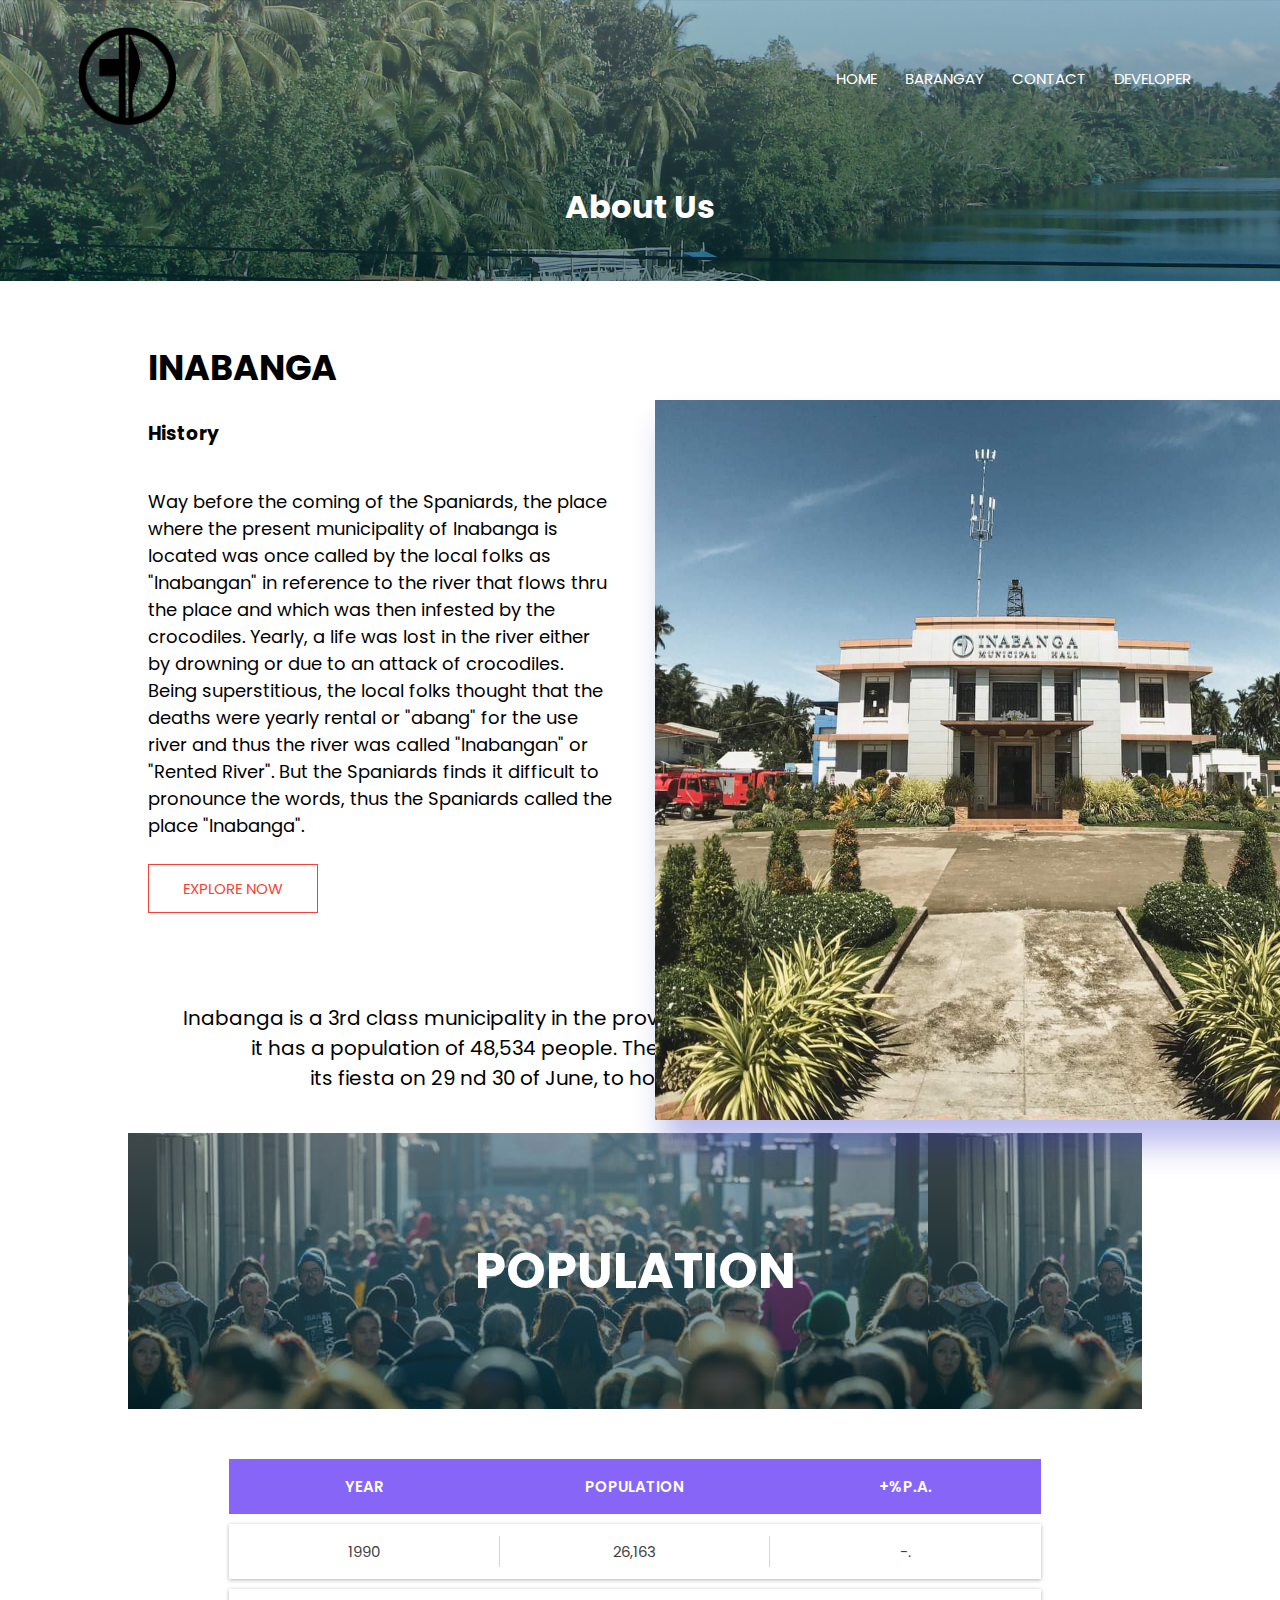
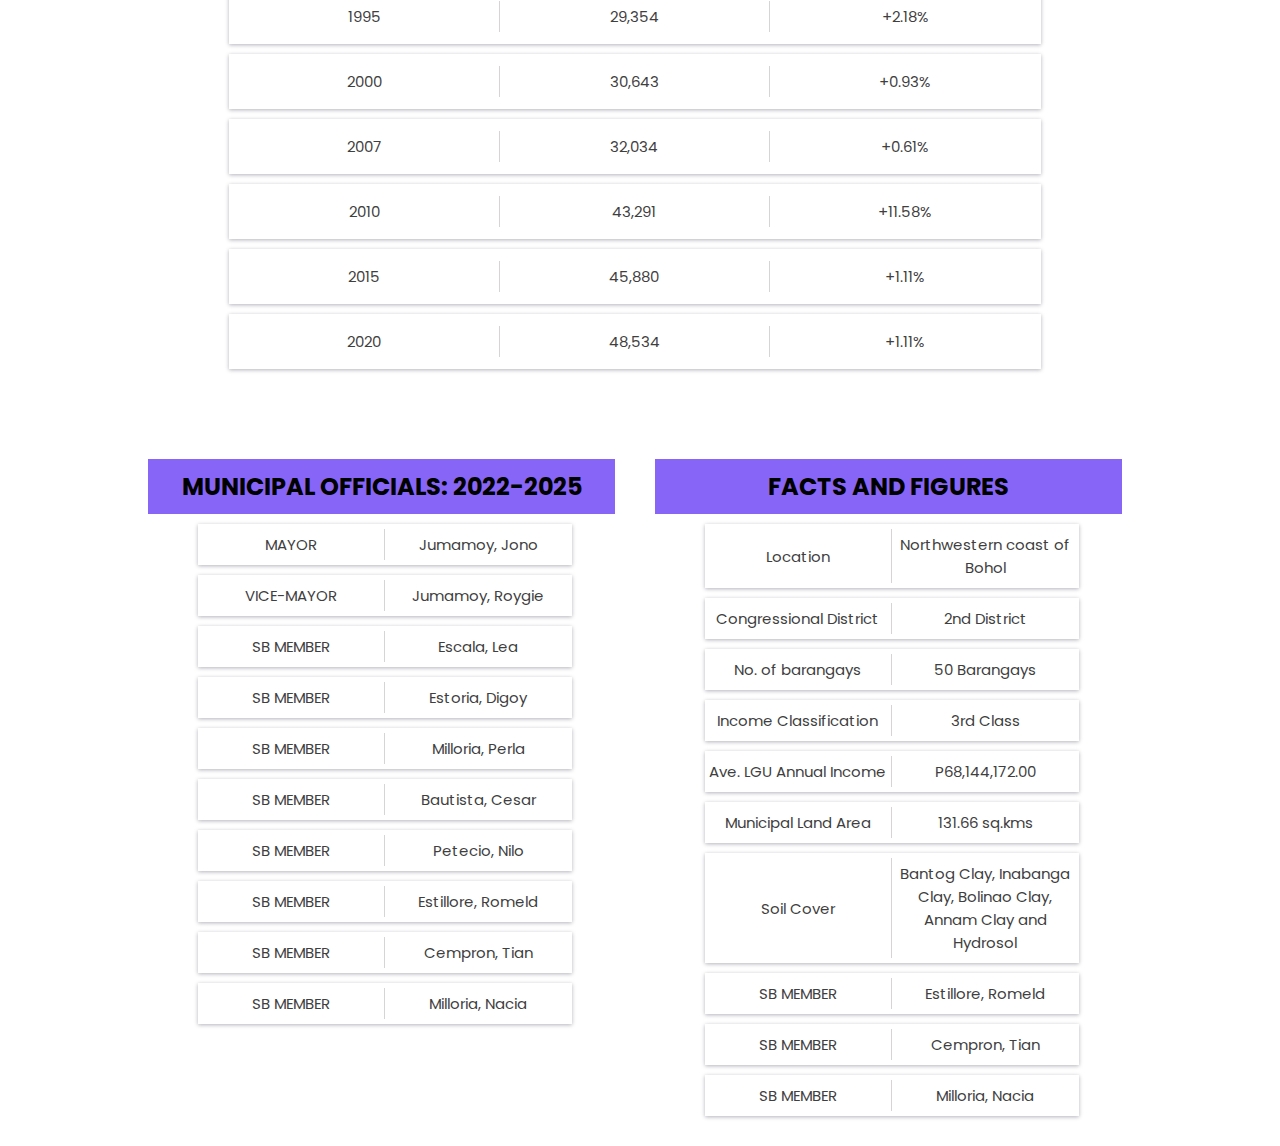
==== aboutUs.html @ 2f76da0d "fix some issues" ====
<!DOCTYPE html>
<html>
    <head>
        <meta name="viewport" content="with=device-width, initial-scale= 1.0">
        <title>Inabanga Website</title>
        <link rel="stylesheet" href="style.css">
        <link rel="preconnect" href="https://fonts.googleapis.com">
        <link rel="preconnect" href="https://fonts.gstatic.com" crossorigin>
        <link href="https://fonts.googleapis.com/css2?family=Poppins:ital,wght@0,200;0,300;0,400;0,500;0,600;0,700;0,800;1,100;1,200;1,300&display=swap" rel="stylesheet">
        <link rel="icon" href="image/favicon.ico" type="image/x-icon">
    </head>

    <body>
        <section class="sub-header">
            <nav>
                <a href="index.html"><img src="image/image4.png"</a>
                <div class="nav-links">
                    <ul>
                        <li><a href="index.html">HOME</a></li>
                        <li><a href="barangay.html">BARANGAY</a></li>
                        <li><a href="contact.html">CONTACT</a></li>
                        <li><a href="developer.html">DEVELOPER</a></li>
                    </ul>

                </div>
            </nav>
            <br>
            <h1>About Us</h1>
            <br>
            <br>


        </section>

        <section class="about-us"> 

            <div class="row">
                <div class="about-col">
                   
                    <h1>INABANGA</h1><br>
                    <h3>History</h3><br>
                    <p>Way before the coming of the Spaniards, the place where the present municipality of Inabanga is located was once called by the 
                        local folks as "Inabangan" in reference to the river that flows thru the place and which was then infested by the crocodiles. Yearly, a life
                        was lost in the river either by drowning or due to an attack of crocodiles. Being superstitious, the local folks thought that the deaths were yearly rental or "abang"
                        for the use river and thus the river was called "Inabangan" or "Rented River". But the Spaniards finds it difficult to pronounce the words, thus the Spaniards called the place "Inabanga".
                    </p>
            
                    <a href="explorenow.html" class="about-btn explore-btn">EXPLORE NOW</a>   
                </div>

                <div class="about-col">
                    <div class="image-container">
                        <div class="wrapper">
                            <img src="image/image3.jpg">
                            <img src="image/image7.jpeg">
                            <img src="image/i3.jpg">
                            <img src="image/image6.jpeg">
                        </div>
                    </div>
                    
                   
                </div>

            </div>

        </section>

        <section class="text-content">
            <div class="text1">
                <p>Inabanga is a 3rd class municipality in the province of Bohol. According to the 2020 census,<br>
                    it has a population of 48,534 people. The Municipality of Inabanga celebrates <br> its fiesta on 29 nd 30 of June, to honor the town patron, Saint Paul.</p>
            </div>

        </section>

        <section class="about-us1">
            <div class="population">
                <h1>POPULATION</h1>
                
            </div>
            <div class="table-box">
                <div class="table-row table-head">
                    <div class="table-cell">
                        <p>YEAR</p>
                    </div>
                    <div class="table-cell">
                        <p>POPULATION</p>
                    </div>
                    <div class="table-cell">
                        <p>+%P.A.</p>
                    </div>
                </div>
                <div class="table-row">
                    <div class="table-cell">
                        <p>1990</p>
                    </div>
                    <div class="table-cell">
                        <p>26,163</p>
                    </div>
                    <div class="table-cell last-cell">
                        <p>-.</p>
                    </div>
                </div>
                <div class="table-row">
                    <div class="table-cell">
                        <p>1995</p>
                    </div>
                    <div class="table-cell">
                        <p>29,354</p>
                    </div>
                    <div class="table-cell last-cell">
                        <p>+2.18%</p>
                    </div>
                </div>
                <div class="table-row">
                    <div class="table-cell">
                        <p>2000</p>
                    </div>
                    <div class="table-cell">
                        <p>30,643</p>
                    </div>
                    <div class="table-cell last-cell">
                        <p>+0.93%</p>
                    </div>
                </div>
                <div class="table-row">
                    <div class="table-cell">
                        <p>2007</p>
                    </div>
                    <div class="table-cell">
                        <p>32,034</p>
                    </div>
                    <div class="table-cell last-cell">
                        <p>+0.61%</p>
                    </div>
                </div>
                <div class="table-row">
                    <div class="table-cell">
                        <p>2010</p>
                    </div>
                    <div class="table-cell">
                        <p>43,291</p>
                    </div>
                    <div class="table-cell last-cell">
                        <p>+11.58%</p>
                    </div>
                </div>
                <div class="table-row">
                    <div class="table-cell">
                        <p>2015</p>
                    </div>
                    <div class="table-cell">
                        <p>45,880</p>
                    </div>
                    <div class="table-cell last-cell">
                        <p>+1.11%</p>
                    </div>
                </div>
                <div class="table-row">
                    <div class="table-cell">
                        <p>2020</p>
                    </div>
                    <div class="table-cell">
                        <p>48,534</p>
                    </div>
                    <div class="table-cell last-cell">
                        <p>+1.11%</p>
                    </div>
                </div>

                </div>
            </div>
            
        </section>

        

        <section class="official">
            <div class="row">
                <div class="official-col">
                    <h2>MUNICIPAL OFFICIALS: 2022-2025</h2>
                    <div class="table-box1">
                        <div class="table-row1">
                            <div class="table-cell">
                                <p>MAYOR</p>
                            </div>
                            <div class="table-cell last-cell">
                                <p>Jumamoy, Jono</p>
                            </div>
                        </div>
                        <div class="table-row1">
                            <div class="table-cell">
                                <p>VICE-MAYOR</p>
                            </div>
                            <div class="table-cell last-cell">
                                <p>Jumamoy, Roygie</p>
                            </div>
                        </div>
                        <div class="table-row1">
                            <div class="table-cell">
                                <p>SB MEMBER</p>
                            </div>
                            <div class="table-cell last-cell">
                                <p>Escala, Lea</p>
                            </div>
                        </div>
                        <div class="table-row1">
                            <div class="table-cell">
                                <p>SB MEMBER</p>
                            </div>
                            <div class="table-cell last-cell">
                                <p>Estoria, Digoy</p>
                            </div>
                        </div>
                        <div class="table-row1">
                            <div class="table-cell">
                                <p>SB MEMBER</p>
                            </div>
                            <div class="table-cell last-cell">
                                <p>Milloria, Perla</p>
                            </div>
                        </div>
                        <div class="table-row1">
                            <div class="table-cell">
                                <p>SB MEMBER</p>
                            </div>
                            <div class="table-cell last-cell">
                                <p>Bautista, Cesar</p>
                            </div>
                        </div>
                        <div class="table-row1">
                            <div class="table-cell">
                                <p>SB MEMBER</p>
                            </div>
                            <div class="table-cell last-cell">
                                <p>Petecio, Nilo</p>
                            </div>
                        </div>
                        <div class="table-row1">
                            <div class="table-cell">
                                <p>SB MEMBER</p>
                            </div>
                            <div class="table-cell last-cell">
                                <p>Estillore, Romeld</p>
                            </div>
                        </div>
                        <div class="table-row1">
                            <div class="table-cell">
                                <p>SB MEMBER</p>
                            </div>
                            <div class="table-cell last-cell">
                                <p>Cempron, Tian</p>
                            </div>
                        </div>
                        <div class="table-row1">
                            <div class="table-cell">
                                <p>SB MEMBER</p>
                            </div>
                            <div class="table-cell last-cell">
                                <p>Milloria, Nacia</p>
                            </div>
                        </div>
                    </div>

                </div>
                <div class="official-col">
                    <h2>FACTS AND FIGURES</h2>
                    <div class="table-box1">
                        <div class="table-row1">
                            <div class="table-cell">
                                <p>Location</p>
                            </div>
                            <div class="table-cell last-cell">
                                <p>Northwestern coast of Bohol</p>
                            </div>
                        </div>
                        <div class="table-row1">
                            <div class="table-cell">
                                <p>Congressional District</p>
                            </div>
                            <div class="table-cell last-cell">
                                <p>2nd District</p>
                            </div>
                        </div>
                        <div class="table-row1">
                            <div class="table-cell">
                                <p>No. of barangays</p>
                            </div>
                            <div class="table-cell last-cell">
                                <p>50 Barangays</p>
                            </div>
                        </div>
                        <div class="table-row1">
                            <div class="table-cell">
                                <p>Income Classification</p>
                            </div>
                            <div class="table-cell last-cell">
                                <p>3rd Class</p>
                            </div>
                        </div>
                        <div class="table-row1">
                            <div class="table-cell">
                                <p>Ave. LGU Annual Income</p>
                            </div>
                            <div class="table-cell last-cell">
                                <p>P68,144,172.00</p>
                            </div>
                        </div>
                        <div class="table-row1">
                            <div class="table-cell">
                                <p>Municipal Land Area</p>
                            </div>
                            <div class="table-cell last-cell">
                                <p>131.66 sq.kms</sq></p>
                            </div>
                        </div>
                        <div class="table-row1">
                            <div class="table-cell">
                                <p>Soil Cover</p>
                            </div>
                            <div class="table-cell last-cell">
                                <p>Bantog Clay, Inabanga Clay, Bolinao Clay, Annam Clay and Hydrosol</p>
                            </div>
                        </div>
                        <div class="table-row1">
                            <div class="table-cell">
                                <p>SB MEMBER</p>
                            </div>
                            <div class="table-cell last-cell">
                                <p>Estillore, Romeld</p>
                            </div>
                        </div>
                        <div class="table-row1">
                            <div class="table-cell">
                                <p>SB MEMBER</p>
                            </div>
                            <div class="table-cell last-cell">
                                <p>Cempron, Tian</p>
                            </div>
                        </div>
                        <div class="table-row1">
                            <div class="table-cell">
                                <p>SB MEMBER</p>
                            </div>
                            <div class="table-cell last-cell">
                                <p>Milloria, Nacia</p>
                            </div>
                        </div>
                    </div>
                    
                </div>
            </div>

        </section>
        
        
        <!----footer------>

       

    </body>
</html>
---- style.css ----
*{
    margin: 0;
    padding: 0;
    box-sizing: border-box;
    font-family: 'Poppins', sans-serif;

}

.header{
    min-height: 100vh;
    width: 100%;
    background-image: linear-gradient(rgba(118, 137, 141, 0.527), rgba(4, 50, 58, 0.589)), url(image/image3.jpg);
    background-position: center;
    background-size: cover;
    position: relative;
}

nav{
    display: flex;
    padding: 2% 6%;
    justify-content: space-between;
    align-items: center;
}

nav img{
    width: 100px;
    
}

.nav-links{
    flex: 1;
    text-align: right;
    
    
}

.nav-links ul li{
    list-style: none;
    display: inline-block;
    padding: 8px 12px;
    position: relative;

}

.nav-links ul li a{
    color: #fff;
    text-decoration: none;
    font-size: 15px;
   
    
}

.nav-links ul li::after{
    content: '';
    width: 0%;
    height: 2px;
    background: #f44336;
    display: block;
    margin:auto;
    transition: 0.5s;
}

.nav-links ul li:hover::after{
    width: 100%;
}


.text-box{
    width: 90%;
    color: #fff;
    position: absolute;
    top: 50%;
    left: 50%;
    transform: translate(-50%, -50%);
    text-align: center;
}

.text-box h1{
    font-size: 62px;
}

.text-box p{
    margin: 10px 0 40px;
    font-size: 20px;
    color: #fff;
}

.about-btn{
    display: inline-block;
    text-decoration: none;
    color: #fff;
    border: 1px solid #fff;
    padding: 12px 34px;
    font-size: 15px;
    background: transparent;
    position: relative;
    cursor: pointer;
}

.about-btn:hover{
    border: 1px solid #f44336;
    background: #f44336;
    transition: .5s;
}

nav .fa{
    display: none;
}

@media(max-width: 700px){
    .text-box h1{
        font-size: 22px;
    }
    .text-box p1{
        margin: 10px 0 40px;
        font-size: 13px;
        color: #fff;
    }
    .nav-links ul li{
        display: block;
    }
    .nav-links{
        position: absolute;
        background: #f44336;
        height: 100vh;
        width: 200px;
        top: 0;
        right: -200px;
        text-align: left;
        z-index: 2;
        transition: 1s;
    }
    nav .fa{
        display: block;
        color: #fff;
        margin: 10px;
        font-size: 22px;
        cursor: pointer;
    }
    .nav-links ul{
        padding: 30px;
    }
    

}
.icon-bar {
    margin-top: 400px;
    padding: 12px;
    display: block;
    text-align: center;
    position: relative;
    font-size: 25px;
    cursor: pointer;
    transition: all 0.3 ease;
    
}

.fa{
    color: #ece6e6;
    padding: 10px;
}

.fa:hover{
    color:#f44336;
   
}
.teamtext{
    text-align: center;
    color: white;
    font-size: 13px;
}


/*----------------about us page-------*/

.sub-header{
    height: 80 vh;
    width: 100%;
    background-image: linear-gradient(rgba(118, 137, 141, 0.527), rgba(4, 50, 58, 0.589)), url(image/i3.jpg);
    background-position: center;
    background-size: cover;
    text-align: center;
    color: #fff;
   
}

.about-us{
    width: 80%;
    margin: auto;
    margin-top: 20px;
    padding-top: 20px;
    padding-right: 10px;
   
   
    
}
.row{
    display: flex;
}

.about-col{

    flex: 25%;
    padding: 20px 20px;
    
}

.about-col img{
    width: 100%;
}
.about-col h1{
    padding-top: 0;
    font-size: 35px;
}
.about-col p{
    font-size: 18px;
    padding: 15px 0 25px;
}

/*-----header end-----*/

@media(max-width: 700px){
    
}


.image-container{
   width: 80vmin; 
   position: absolute;
   overflow: hidden;
   top: 40%;
   left: 50%
    border-radius: 5px;
   box-shadow: 10px 25px 30px rgba(30,30,200,0.3);
   margin-top: 40px;

}
.wrapper{
    width: 100%;
    display: flex;
    animation: slide 10s infinite;
   
}

@keyframes slide{
    0%{
        transform: translateX(0);
    }
    25%{
        transform: translateX(0);
    }
    30%{
        transform: translateX(-100%);
    }
    50%{
        transform: translateX(-100%);
    }
    55%{
        transform: translateX(-75%);
    }
    75%{
        transform: translateX(-200%);
    }
    80%{
        transform: translateX(-300%);
    }
    100%{
        transform: translateX(-300%);
    }
}

img{
    width: 100%;
}

/*-----image slideshow end-----*/

.explore-btn{
    border: 1px solid #f44336;
    background: transparent;
    color:#f44336;
}
.explore-btn:hover{
    color:#fff;
}




.about-us1{
    width: 100%;
    margin: auto;
    margin-top: 20px;
    padding-top: 20px;
    padding-right: 10px;   
}

.text-content{
    padding-top: 20px;
    margin-top: 50;
       margin: auto;
    width: 80%;
    
}

.text1 p{
    font-size: 20px;
    text-align: center;
    padding-top: 50px;
    padding-bottom: 20px;
}

.about-us1{
    margin: auto;
    width: 80%;

}


.population h1{
    text-align: center;
    font-size: 50px;
    
    padding-bottom: 0px;
    padding: 100px;
    color: white;
    background-image: linear-gradient(rgba(118, 137, 141, 0.527), rgba(4, 50, 58, 0.589)), url(image/p1.jpg);
    cursor: pointer;
}


.table-box{
    margin: 50px auto;
    
}

.table-row{
    display: table;
    width: 80%;
    margin: 10px auto;
    font-family: sans-serif;
    background: transparent;
    padding: 12px 0;
    color: #3f3f3f;
    font-size: 15px;
    box-shadow: 0 1px 4px 0 rgba(1, 1, 32, 0.3);
    
}

.table-cell{
    display: table-cell;
    width: 30%;
    text-align: center;
    padding: 4px 0;
    border-right: 1px solid #d6d4d4;
    vertical-align: middle;
    cursor: pointer;
}

.table-row:hover{
    background-color: #f44336;
}

.table-head{
    background: #8665f7;
    box-shadow: none;
    color:#fff;
    font-weight: 600;
}

.table-head .table-cell{
    border-right: none;
}

.last-cell{
    border-right: none;
}

.table-cell p{
    font-size: 15px;
}

.place-col{
    padding: 20px;
    margin: auto;
}

.place-col h1{
    text-align: center;
    padding-bottom: 15px;
    padding-top: 10px;
}

.src{
    width: 350px;
    height: 300px;
    border-radius: 5vmin;
    padding-top: 10px;
    
}

.togotext{
    margin: auto;
    margin-left: 50px;
    text-align: center;
}
.togotext h1{
    font-size: 35px;
    margin-top: 30px;
    padding-bottom: 30px;
}

.togotext p{
    font-size: 16px;
}

.official{
    width: 80%;
    margin: auto;
    margin-top: 20px;
    padding-top: 20px;
    padding-right: 10px;
   
}
.table-row1{
    display: table;
    width: 80%;
    margin: 10px auto;
    margin-left: 50px;
    margin-right: 90px;
    font-family: sans-serif;
    background: transparent;
    padding: 5px 0;
    color: #3f3f3f;
    font-size: 15px;
    box-shadow: 0 1px 4px 0 rgba(1, 1, 32, 0.3);
}

.official-col{
    flex: 25%;
    padding: 20px 20px;
}

.official-col h2{
    background-color: #8665f7;
    border-radius: 1px solid white;
    text-align: center;
    padding: 10px;
}



/*--------ABOUT US END------*/

.table-cell1{
    display: table-cell;
    width: 10%;
    text-align: center;
    padding: 4px 0;
    border-right: 1px solid #d6d4d4;
    vertical-align: middle;
}

.end-cell{
    border-right: none;
}


.table-color{
    background-color: #3f3f3f2c;
}

/*----------CONTACTUS PAGE----------*/

.location{
    width: 80%;
    margin: auto;
    padding: 80px 0;
}

.location iframe{
    width: 100%;
}

.contactUs{
    width: 80%;
    margin: auto;

}
.contact-col{
    flex-basis: 48%;
    margin-bottom: 30px;
}
.contact-col div{
    display: block;
    align-items: center;
    margin-bottom: 40px;
}
.contact-col div .fa{
    font-size: 20px;
    color: #f44336;
    margin: 10px;
    margin-right: 30px;
}
.contact-col div p{
    padding: 0;
}
.contact-col div h5{
    font-size: 20px;
    margin-bottom: 5px;
    color: #555
    font-weight: 400;
}

input, textarea{
    width: 100%;
    padding: 15px;
    margin-bottom: 17px;
    outline: none;
    border: 1px solid #ccc;
    box-sizing: border-box;
    

}

/*-------explore now-------*/
/*

.hi-slide{
    position: relative;
    width: 700px;
    height: 200px;
    border-radius: 50px;
    margin: 115px auto 0;
}

.hi-slide .hi-next,
.hi-slide .hi-prev{
    position: absolute;
    top: 50px;
    width: 40px;
    height: 40px;
    margin-top: 20px;
    border-radius: 50px;
    line-height: 40px;
    text-align: center;
    cursor: pointer;
    background-color: #f44336;
    color: black;
    transition: all 0.7s;
    font-size: 20px;
    font-weight: bold;

}
.hi-slide .hi-next:hover,
.hi-slide .hi-prev:hover{
    opacity: 1;
    background-color: #f44336;
}
.hi-slide .hi-prev{
    left: 59px;
}
.hi-slide .hi-prev::before{
    content: '<';
}
.hi-slide .hi-next{
    right: -59px;
}
.hi-slide .hi-next::before{
    content: '>';
}
.hi-slide > ul{
    list-style: none;
    position: relative;
    width: 700px;
    height: 200px;
    margin: 0;
    padding: 0;
}
.hi-slide > ul > li{
    overflow: hidden;
    position: absolute;
    z-index: 0;
    left: 377px;
    top: 147px;
    width: 0;
    height: 0;
    margin: 0;
    padding: 0;
    border: 3px solid white;
    cursor: pointer;
    background-color: #333;
}
.hi-slide > ul > li img{
        width: 100%;
        height: 100%;
        background-position: center;
}

*/
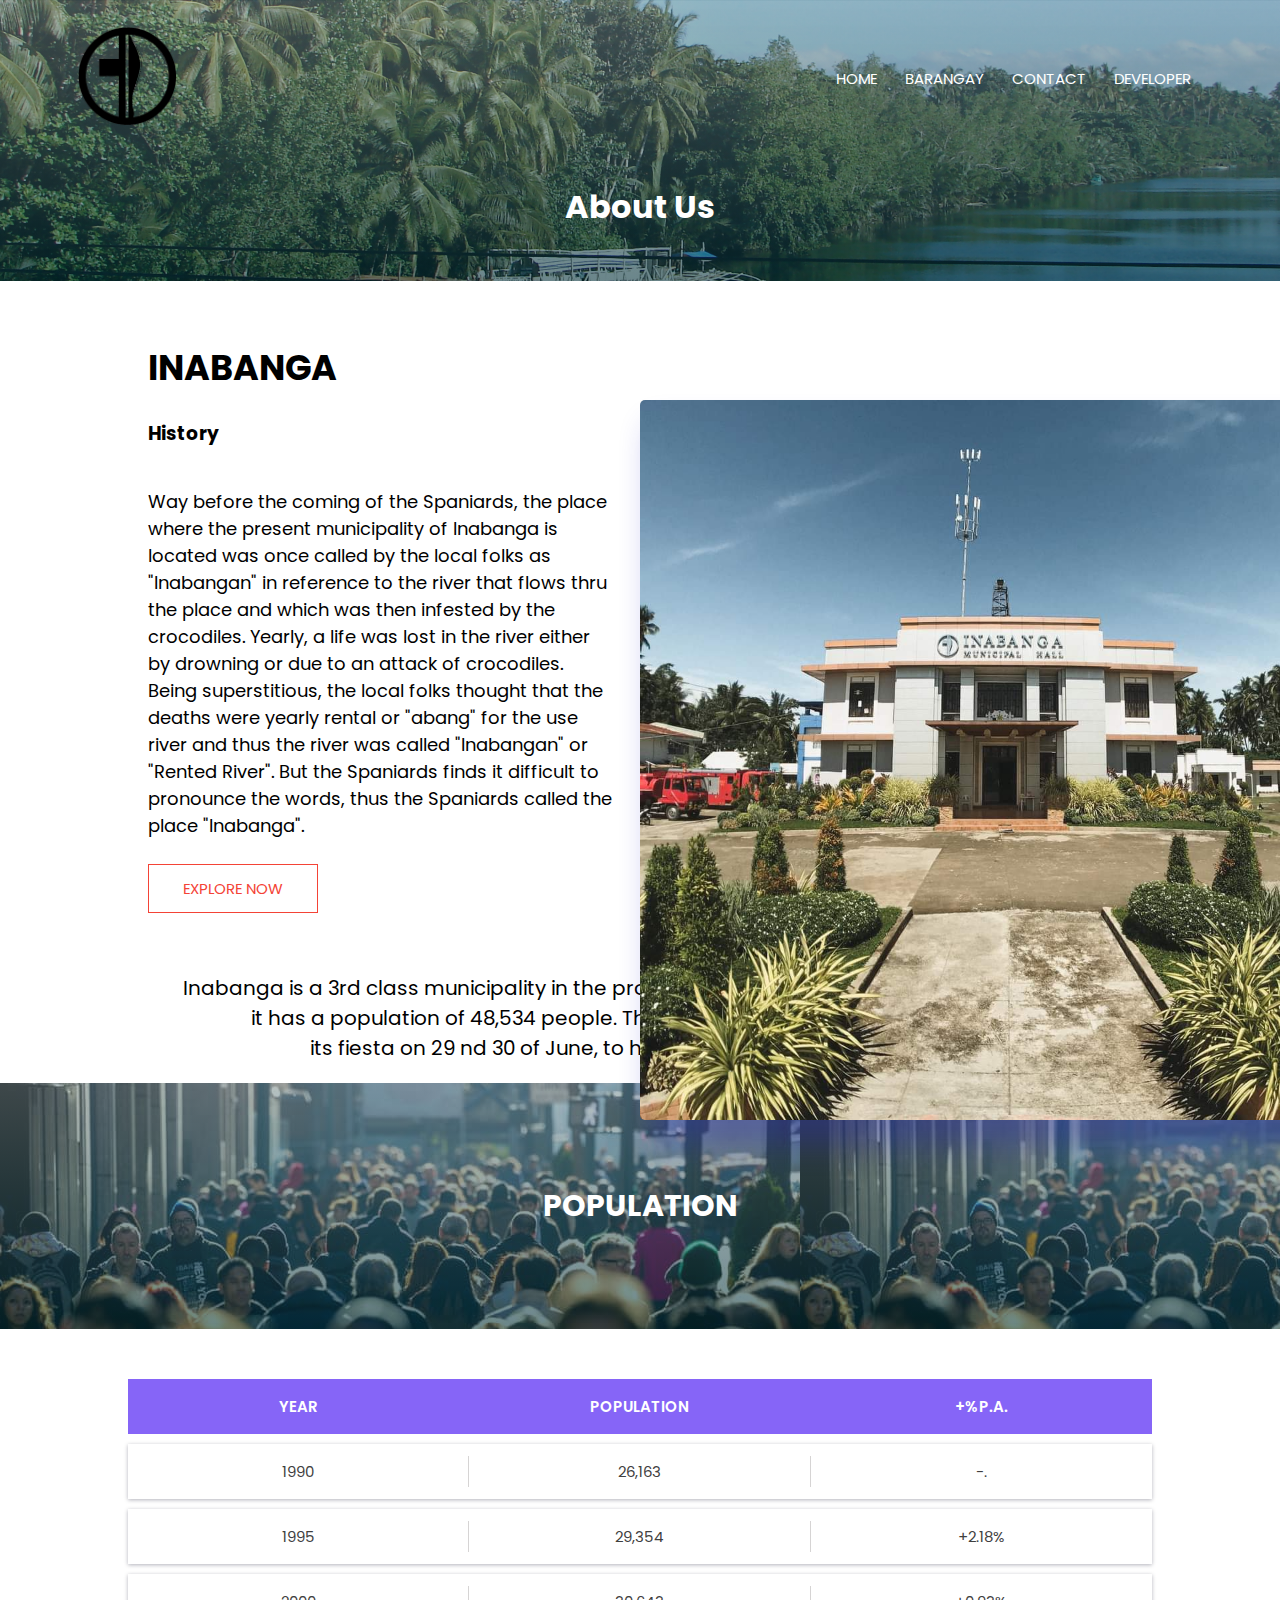
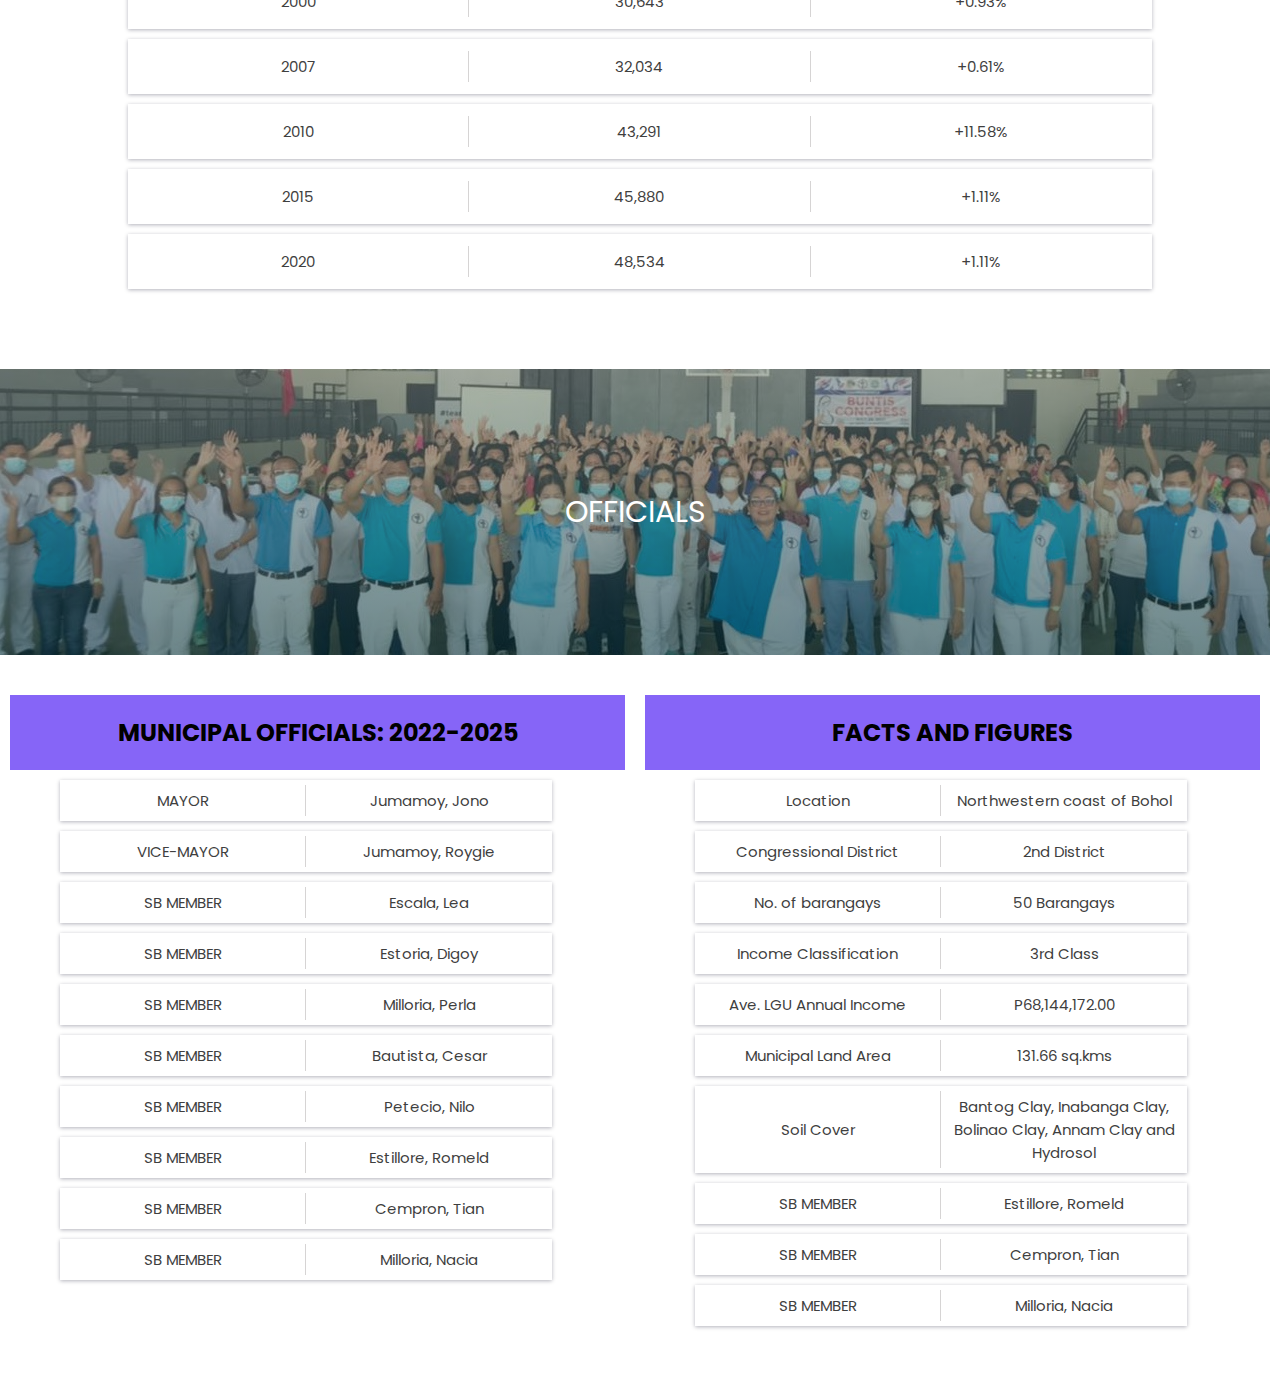
==== commit a1c19387: "responsive" ====
--- a/aboutUs.html
+++ b/aboutUs.html
@@ -6,6 +6,7 @@
         <link rel="stylesheet" href="style.css">
         <link rel="preconnect" href="https://fonts.googleapis.com">
         <link rel="preconnect" href="https://fonts.gstatic.com" crossorigin>
+        <link rel="stylesheet" href="https://cdnjs.cloudflare.com/ajax/libs/font-awesome/4.7.0/css/font-awesome.min.css">        
         <link href="https://fonts.googleapis.com/css2?family=Poppins:ital,wght@0,200;0,300;0,400;0,500;0,600;0,700;0,800;1,100;1,200;1,300&display=swap" rel="stylesheet">
         <link rel="icon" href="image/favicon.ico" type="image/x-icon">
     </head>
@@ -14,7 +15,8 @@
         <section class="sub-header">
             <nav>
                 <a href="index.html"><img src="image/image4.png"</a>
-                <div class="nav-links">
+                <div class="nav-links" id="navLinks">
+                    <a href="#"><i class="fa fa-times" onclick="hideMenu()"></i></a>
                     <ul>
                         <li><a href="index.html">HOME</a></li>
                         <li><a href="barangay.html">BARANGAY</a></li>
@@ -23,6 +25,7 @@
                     </ul>
 
                 </div>
+                <a href="#"><i class="fa fa-bars" onclick="showMenu()"></i></a>
             </nav>
             <br>
             <h1>About Us</h1>
@@ -31,6 +34,8 @@
 
 
         </section>
+
+        <section class="body1">
 
         <section class="about-us"> 
 
@@ -176,6 +181,7 @@
         
 
         <section class="official">
+            <div class="offi">OFFICIALS</div>
             <div class="row">
                 <div class="official-col">
                     <h2>MUNICIPAL OFFICIALS: 2022-2025</h2>
@@ -352,9 +358,21 @@
             </div>
 
         </section>
+
+    </section>
         
-        
-        <!----footer------>
+    
+
+        <script>
+            var navLinks = document.getElementById("navLinks");
+
+            function showMenu(){
+                navLinks.style.right = "0";
+            }
+            function hideMenu(){
+                navLinks.style.right = "-200px";
+            }
+        </script>
 
        
 
--- a/style.css
+++ b/style.css
@@ -107,15 +107,312 @@
     display: none;
 }
 
-@media(max-width: 700px){
-    .text-box h1{
-        font-size: 22px;
-    }
-    .text-box p1{
-        margin: 10px 0 40px;
-        font-size: 13px;
-        color: #fff;
-    }
+
+    @media(max-width: 700px){
+        .text-box h1{
+            font-size: 22px;
+        }
+        .text-box p1{
+            margin: 10px 0 40px;
+            font-size: 13px;
+            color: #fff;
+        }
+        .nav-links ul li{
+            display: block;
+        }
+        .nav-links{
+            position: absolute;
+            background: #f44336;
+            height: 100vh;
+            width: 200px;
+            top: 0;
+            right: -200px;
+            text-align: left;
+            z-index: 2;
+            transition: 1s;
+        }
+        nav .fa{
+            display: block;
+            color: #fff;
+            margin: 10px;
+            font-size: 22px;
+            cursor: pointer;
+        }
+        .nav-links ul{
+            padding: 30px;
+        }
+
+        
+   
+    
+    }
+
+
+
+.icon-bar {
+    margin-top: 400px;
+    padding: 12px;
+    display: block;
+    text-align: center;
+    position: relative;
+    font-size: 25px;
+    cursor: pointer;
+    transition: all 0.3 ease;
+    
+}
+
+.fa{
+    color: #ece6e6;
+    padding: 10px;
+}
+
+.fa:hover{
+    color:#f44336;
+   
+}
+.teamtext{
+    text-align: center;
+    color: white;
+    font-size: 13px;
+}
+
+
+/*----------------about us page-------*/
+
+.sub-header{
+    height: 80 vh;
+    width: 100%;
+    background-image: linear-gradient(rgba(118, 137, 141, 0.527), rgba(4, 50, 58, 0.589)), url(image/i3.jpg);
+    background-position: center;
+    background-size: cover;
+    text-align: center;
+    color: #fff;
+   
+}
+
+.about-us{
+    width: 80%;
+    margin: auto;
+    margin-top: 20px;
+    padding-top: 20px;
+    padding-right: 10px;
+    
+}
+
+.row{
+    display: flex;
+}
+
+.about-col{
+
+    flex: 25%;
+    padding: 20px 20px;
+    
+}
+
+.about-col img{
+    width: 100%;
+}
+.about-col h1{
+    padding-top: 0;
+    font-size: 35px;
+}
+.about-col p{
+    font-size: 18px;
+    padding: 15px 0 25px;
+}
+
+/*-----header end-----*/
+
+    @media(max-width: 700px){
+        
+        .about-us{
+            width: 80%;
+            margin: auto;
+            margin-top: auto;
+            padding-top: auto;
+            padding-right: auto;
+        }
+    .row{
+            display: inline-block;
+        }
+        
+    .about-col{        
+            padding: 0px 0px 0px 0px;
+        }
+
+    .about-col img{
+            width: 100%;
+        }
+
+    .about-col h1{
+            display: inline-block;
+            padding-top: 0;
+            font-size: 25px;
+        }
+    .about-col h3{
+            font-size: 20px;
+            padding-block-end: 20%;
+        }
+    .about-col p{
+            font-size: 18px;
+            display:inline-block;
+            padding-bottom: 20px;
+            padding: 10px;
+            margin-top: 230px ;
+            text-align: center;
+        }
+    .text1 p{
+        font-size: 18px;
+        text-align: center;
+    }
+    .image-container{
+            width: 80vmin; 
+            position: absolute;
+            overflow: hidden;
+            top: 40%;
+            border-radius: 5px;
+            box-shadow: 10px 25px 30px rgba(30,30,200,0.3);
+            margin-top: 40px;
+            margin-left: -150px;
+        
+        }
+    .wrapper{
+            width: 100%;
+            display: inline-block;
+            animation: slide 10s infinite;
+            
+        }
+        
+    @keyframes slide{
+            0%{
+                transform: translateX(0);
+            }
+            25%{
+                transform: translateX(0);
+            }
+            30%{
+                transform: translateX(-100%);
+            }
+            50%{
+                transform: translateX(-100%);
+            }
+            55%{
+                transform: translateX(-75%);
+            }
+            75%{
+                transform: translateX(-200%);
+            }
+            80%{
+                transform: translateX(-300%);
+            }
+            100%{
+                transform: translateX(-300%);
+            }
+        }
+        
+    img{
+            width: 100%;
+        }
+
+        nav .fa{
+                display: block;
+                color: #fff;
+                margin: 10px;
+                font-size: 22px;
+                cursor: pointer;
+            }
+        .nav-links ul{
+                padding: 30px;
+            }
+
+       
+
+    .table-box{
+        margin: 50px auto;
+        
+    }
+    
+    .table-row{
+        display: table;
+        width: 80%;
+        margin: 10px auto;
+        font-family: sans-serif;
+        background: transparent;
+        padding: 12px 0;
+        color: #3f3f3f;
+        font-size: 15px;
+        box-shadow: 0 1px 4px 0 rgba(1, 1, 32, 0.3);
+        
+    }
+    
+    .table-cell{
+        display: table-cell;
+        width: 30%;
+        text-align: center;
+        padding: 4px 0;
+        border-right: 1px solid #d6d4d4;
+        vertical-align: middle;
+        cursor: pointer;
+    }
+    
+    .table-row:hover{
+        background-color: #f44336;
+    }
+    
+    .table-head{
+        background: #8665f7;
+        box-shadow: none;
+        color:#fff;
+        font-weight: 600;
+    }
+    
+    .table-head .table-cell{
+        border-right: none;
+    }
+    
+    .last-cell{
+        border-right: none;
+    }
+    
+    .table-cell p{
+        font-size: 15px;
+    }
+
+    .official{
+        width: 100%;
+        margin: auto;
+        margin-top: 20px;
+        padding-top: 20px;
+        padding-right: 10px;
+       
+    }
+    .table-row1{
+        display: table;
+        width: 80%;
+        margin: 10px auto;
+        margin-left: 50px;
+        margin-right: 90px;
+        font-family: sans-serif;
+        background: transparent;
+        padding: 5px 0;
+        color: #3f3f3f;
+        font-size: 15px;
+        box-shadow: 0 1px 4px 0 rgba(1, 1, 32, 0.3);
+    }
+    
+    .official-col{
+     
+        padding: 10px 10px 10px 10px;
+    }
+    
+    .official-col h2{
+        background-color: #8665f7;
+        border-radius: 1px solid white;
+        text-align: center;
+        padding: 10px;
+    }
+
     .nav-links ul li{
         display: block;
     }
@@ -132,7 +429,7 @@
     }
     nav .fa{
         display: block;
-        color: #fff;
+        color: white;
         margin: 10px;
         font-size: 22px;
         cursor: pointer;
@@ -140,96 +437,49 @@
     .nav-links ul{
         padding: 30px;
     }
-    
-
-}
-.icon-bar {
-    margin-top: 400px;
-    padding: 12px;
-    display: block;
-    text-align: center;
-    position: relative;
-    font-size: 25px;
-    cursor: pointer;
-    transition: all 0.3 ease;
-    
-}
-
-.fa{
-    color: #ece6e6;
-    padding: 10px;
-}
-
-.fa:hover{
-    color:#f44336;
-   
-}
-.teamtext{
-    text-align: center;
-    color: white;
-    font-size: 13px;
-}
-
-
-/*----------------about us page-------*/
-
-.sub-header{
-    height: 80 vh;
-    width: 100%;
-    background-image: linear-gradient(rgba(118, 137, 141, 0.527), rgba(4, 50, 58, 0.589)), url(image/i3.jpg);
-    background-position: center;
-    background-size: cover;
-    text-align: center;
-    color: #fff;
-   
-}
-
-.about-us{
-    width: 80%;
-    margin: auto;
-    margin-top: 20px;
-    padding-top: 20px;
-    padding-right: 10px;
-   
-   
-    
-}
-.row{
-    display: flex;
-}
-
-.about-col{
-
-    flex: 25%;
-    padding: 20px 20px;
-    
-}
-
-.about-col img{
-    width: 100%;
-}
-.about-col h1{
-    padding-top: 0;
-    font-size: 35px;
-}
-.about-col p{
-    font-size: 18px;
-    padding: 15px 0 25px;
-}
-
-/*-----header end-----*/
-
-@media(max-width: 700px){
-    
-}
-
+
+    .togotext{
+        margin: auto;
+        margin-left: 50px;
+        text-align: center;
+    }
+    .togotext h1{
+        font-size: 35px;
+        margin-top: auto;
+        padding-bottom: 30%;
+        padding-left: 20px;
+        text-align: center;
+        margin-right: 20%;
+    }
+    
+    .togotext p{
+        font-size: 16px;
+        text-align: center;
+        padding-right: 20%;
+    }
+    .src{
+        width: 100%;
+        height: 100%;
+        border-radius: 8vmin;
+        padding-top: 10px;
+        
+    }
+    .about-us1{
+        width: auto;
+        margin: auto;
+         
+    }
+        
+}
+
+/*--------end of media2--------*/
 
 .image-container{
    width: 80vmin; 
    position: absolute;
    overflow: hidden;
    top: 40%;
-   left: 50%
+   left: 50%;
     border-radius: 5px;
    box-shadow: 10px 25px 30px rgba(30,30,200,0.3);
    margin-top: 40px;
@@ -287,18 +537,10 @@
 
 
 
-.about-us1{
-    width: 100%;
-    margin: auto;
-    margin-top: 20px;
-    padding-top: 20px;
-    padding-right: 10px;   
-}
-
 .text-content{
     padding-top: 20px;
     margin-top: 50;
-       margin: auto;
+    margin: auto;
     width: 80%;
     
 }
@@ -306,26 +548,24 @@
 .text1 p{
     font-size: 20px;
     text-align: center;
-    padding-top: 50px;
+    padding-top: 20px;
     padding-bottom: 20px;
 }
 
 .about-us1{
     margin: auto;
-    width: 80%;
+    width: 100%;
 
 }
 
 
 .population h1{
-    text-align: center;
-    font-size: 50px;
-    
-    padding-bottom: 0px;
+    text-align:center;
+    font-size: 30px;
     padding: 100px;
     color: white;
     background-image: linear-gradient(rgba(118, 137, 141, 0.527), rgba(4, 50, 58, 0.589)), url(image/p1.jpg);
-    cursor: pointer;
+
 }
 
 
@@ -415,10 +655,10 @@
 }
 
 .official{
-    width: 80%;
-    margin: auto;
-    margin-top: 20px;
-    padding-top: 20px;
+    width: 100%;
+    margin: auto;
+    margin-top: 40px;
+    padding-top: 30px;
     padding-right: 10px;
    
 }
@@ -437,16 +677,33 @@
 }
 
 .official-col{
-    flex: 25%;
-    padding: 20px 20px;
+    flex: 50%;
+    padding: 40px 10px;
 }
 
 .official-col h2{
     background-color: #8665f7;
     border-radius: 1px solid white;
     text-align: center;
-    padding: 10px;
-}
+    padding: 20px;
+}
+
+.offi{
+    text-align:center;
+    font-size: 30px;
+    padding: 120px;
+    margin: auto;
+    font:bold sans-serif;
+    color: white;
+    background-image: linear-gradient(rgba(118, 137, 141, 0.527), rgba(4, 50, 58, 0.589)), url(image/image55.jpg);
+
+}
+.body1{
+    width: 100%;
+    margin: auto;
+    
+}
+
 
 
 
@@ -508,7 +765,7 @@
 .contact-col div h5{
     font-size: 20px;
     margin-bottom: 5px;
-    color: #555
+    color: #555;
     font-weight: 400;
 }
 
